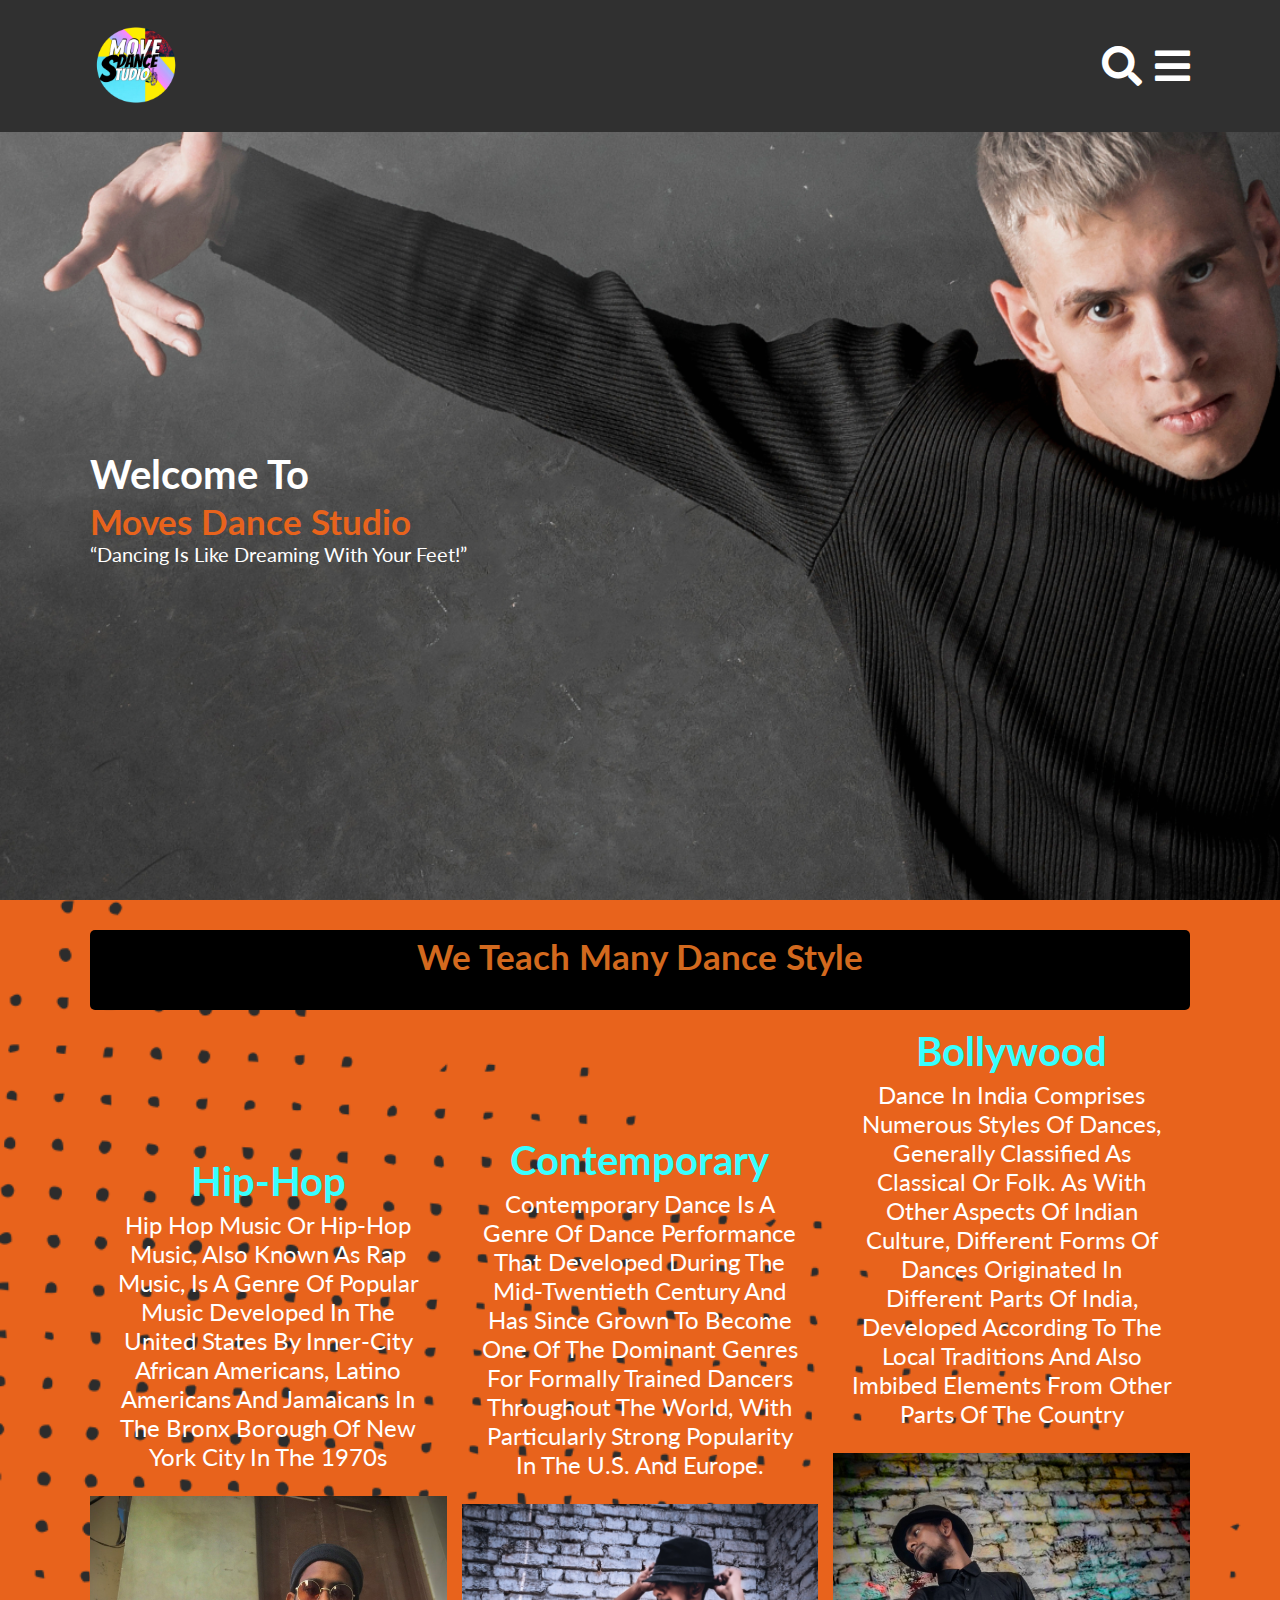
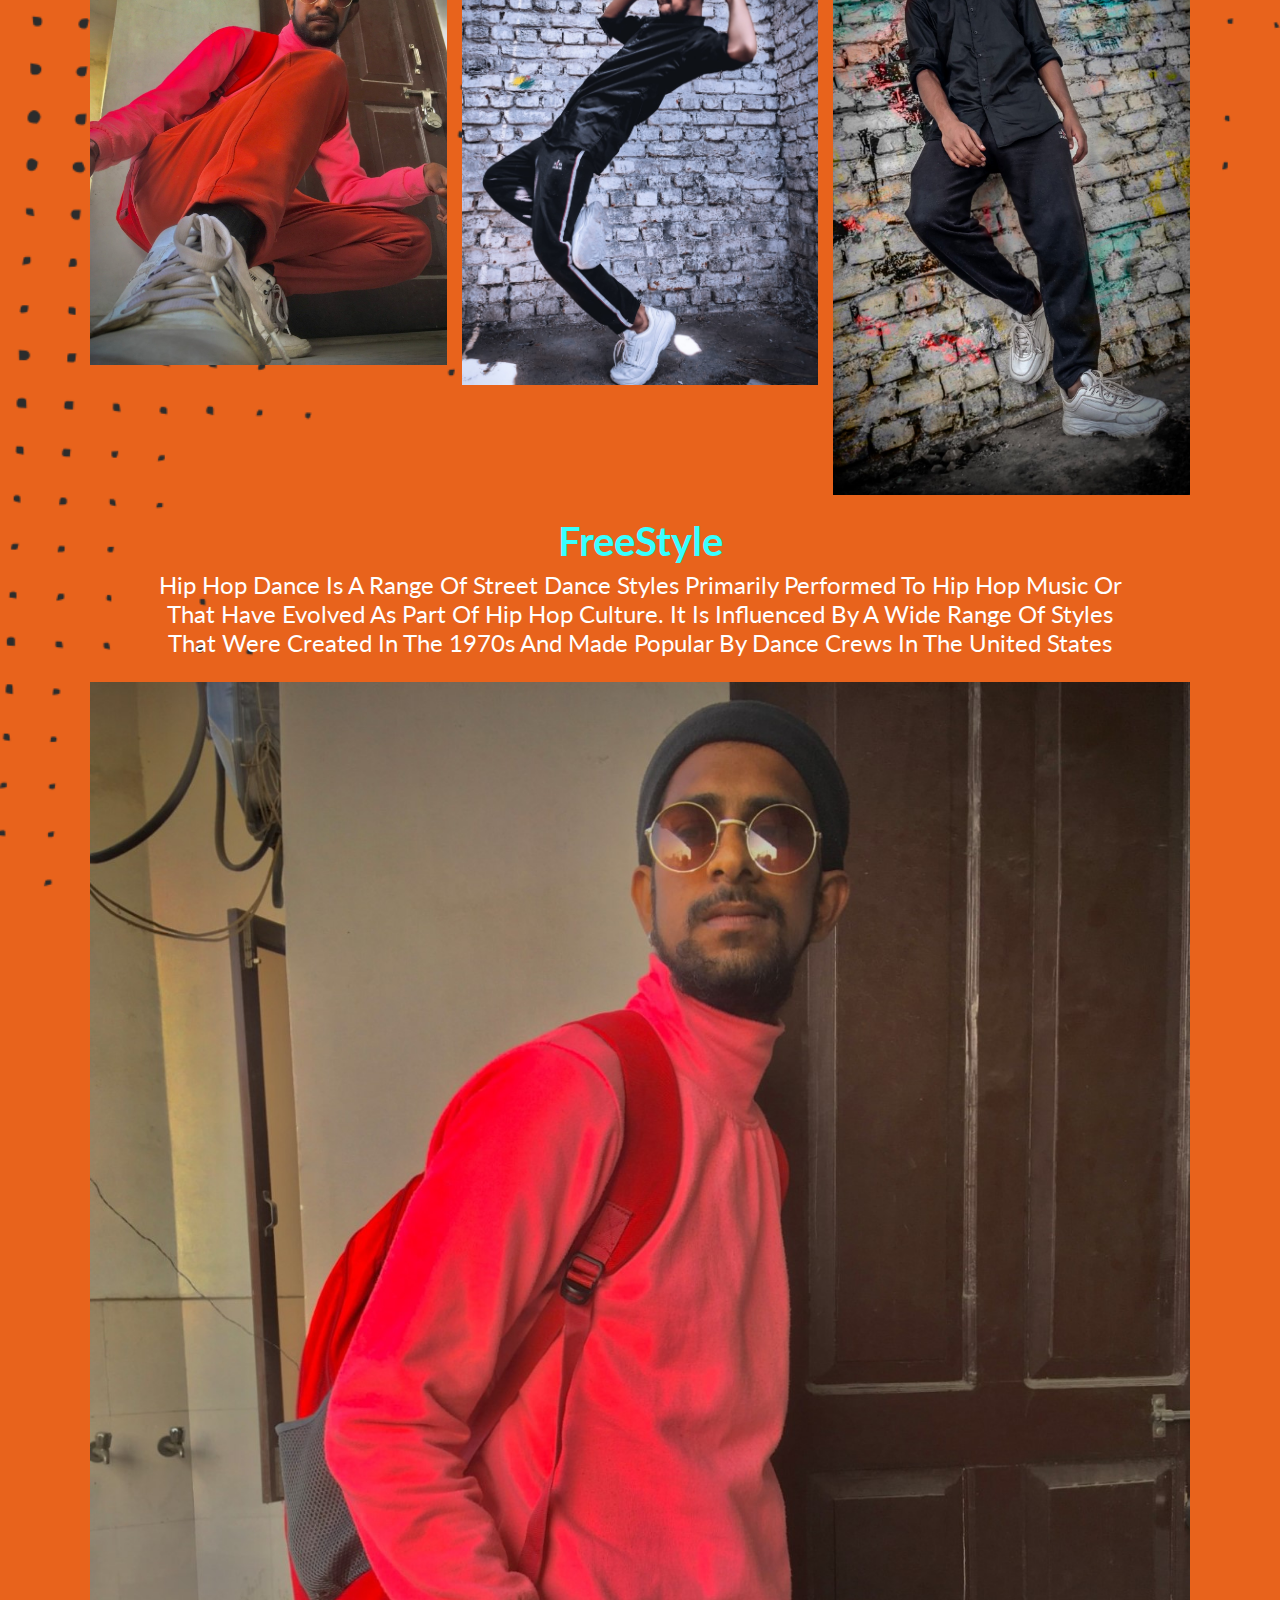
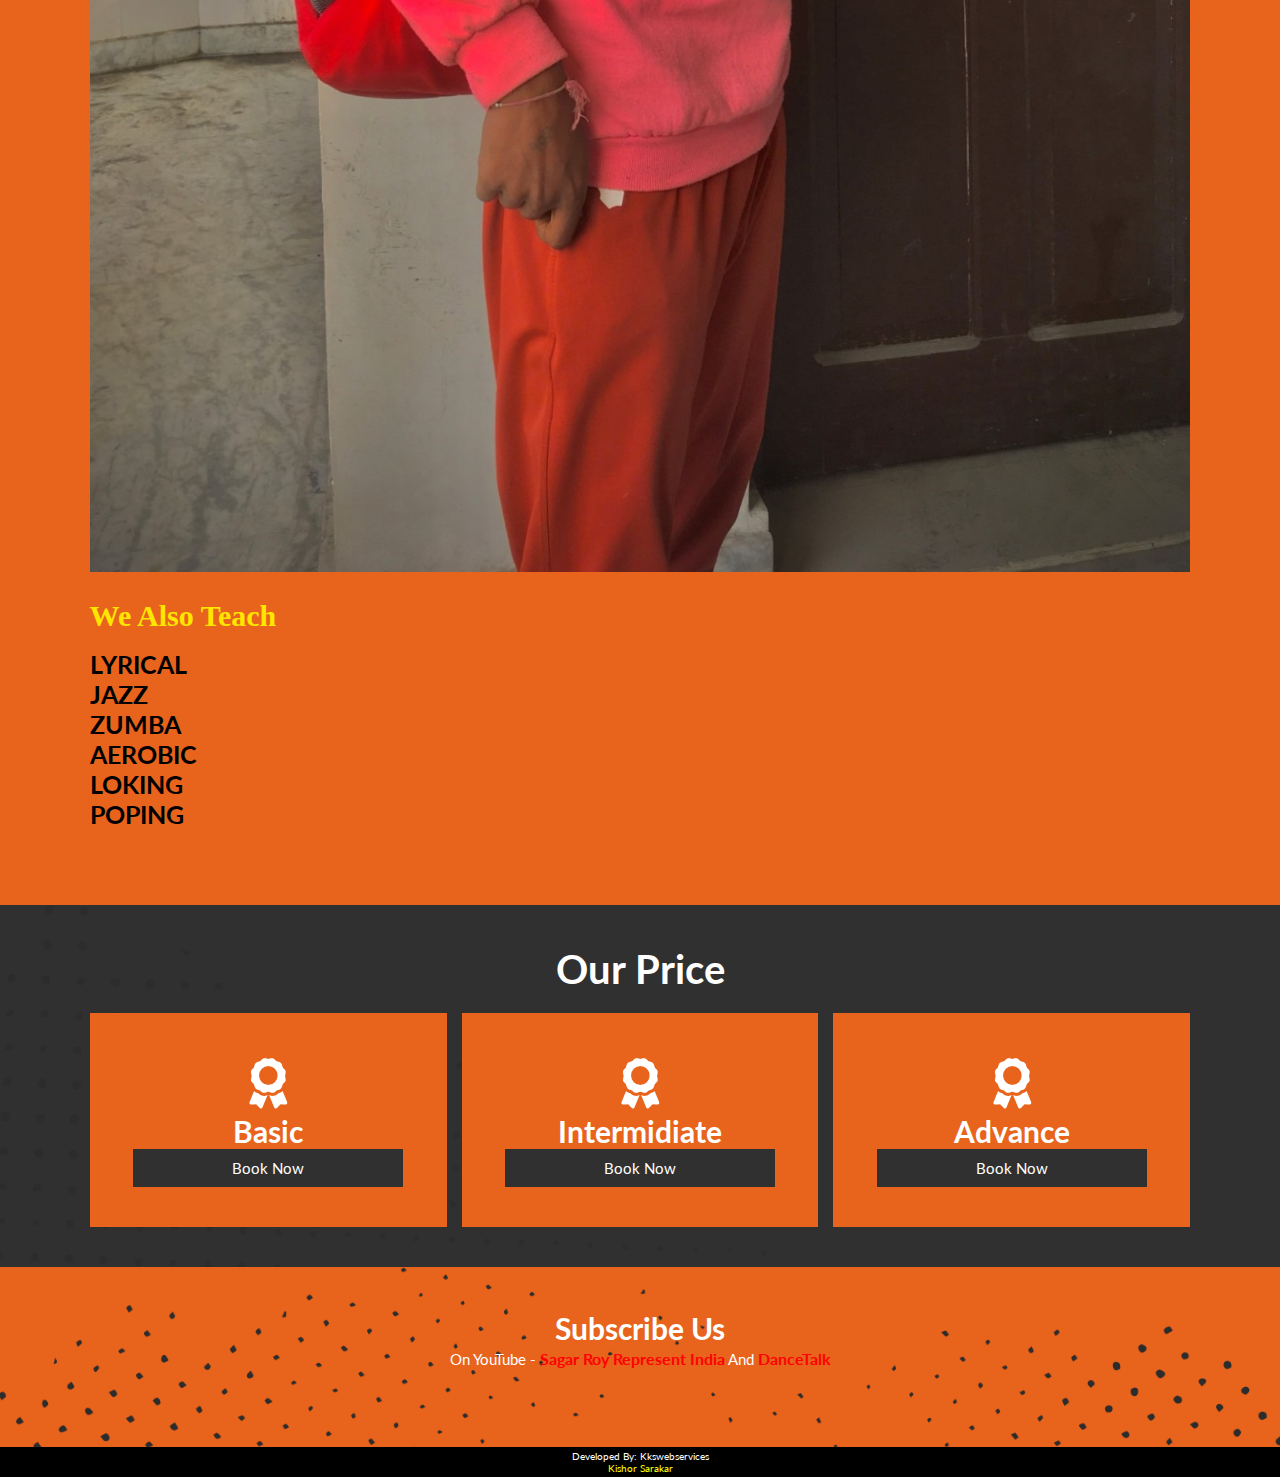
==== index.html @ 4393532c "dance website" ====
<!DOCTYPE html>
<html lang="en">
<head>
    <meta charset="UTF-8">
    <meta http-equiv="X-UA-Compatible" content="IE=edge">
    <meta name="viewport" content="width=device-width, initial-scale=1.0">
    <link rel="stylesheet" href="style.css">
    <link rel="stylesheet" href="fontawesome-free-5.15.3-web/css/all.min.css">
</head>
<body>
   <header class="header">
       <a href="index.html"><img src="images/logo.png" alt=""></a>
       <nav class="navbar">
           <a href="index.html">home</a>
           <a href="dance.html">dance</a>
           <a href="achivment.html">Our Achivments</a>
           <a href="about.html">about</a>
           <a href="contectus.html">contact</a>
       </nav>
       <div class="icons">
           <div id="search-bar" class="fas fa-search"></div>
           <div id="menu-bar" class="fas fa-bars"></div>
       </div>

      <form action="" id="search-form">
          <input type="search" placeholder="search here">
      </form>
   </header>
   
<!-- main background -->

<div class="background-main">

    <div class="main-background-content">
        <h1>Welcome to <h2>moves dance studio</h2> </h1>
    <p> “Dancing is like dreaming with your feet!”</p>
    <!-- <a href="#">Register now</a> -->
    </div>
    
</div>


<!-- dance tour  -->


<div class="main-dance">
     <div class="hline">
         <h1>We teach many dance style </h1> <br>
     </div>
    

<div class="mian-dance-inner">
    
    <div class="inner-dance">
        <div class="dance-headings">
            <h1>Hip-Hop</h1>
        <p>Hip hop music or hip-hop music, also known as rap music, is a genre of popular music developed in the United States by inner-city African Americans, Latino Americans and Jamaicans in the Bronx borough of New York City in the 1970s </p>
        </div>
        <img src="images/dance1.jpg" alt="">
        <!-- <div class="dance-content">
            <h2>America</h2>
            <p>Lorem ipsum dolor sit amet consectetur adipisicing elit. Inventore reiciendis numquam atque sequi</p>
        </div> -->
    </div>

    <div class="inner-dance">
        <div class="dance-headings">
            <h1>Contemporary</h1>
        <p>Contemporary dance is a genre of dance performance that developed during the mid-twentieth century and has since grown to become one of the dominant genres for formally trained dancers throughout the world, with particularly strong popularity in the U.S. and Europe.</p>
        </div>
        <img src="images/dance2.jpg" alt="">
        <!-- <div class="dance-content">
            <h2>America</h2>
            <p>Lorem ipsum dolor sit amet consectetur adipisicing elit. Inventore reiciendis numquam atque sequi</p>
        </div> -->
    </div>

    <div class="inner-dance">
        <div class="dance-headings">
            <h1>Bollywood</h1>
        <p>Dance in India comprises numerous styles of dances, generally classified as classical or folk. As with other aspects of Indian culture, different forms of dances originated in different parts of India, developed according to the local traditions and also imbibed elements from other parts of the country</p>
        </div>
        <img src="images/dance3.jpg" alt="">
        <!-- <div class="dance-content">
            <h2>America</h2>
            <p>Lorem ipsum dolor sit amet consectetur adipisicing elit. Inventore reiciendis numquam atque sequi</p>
        </div> -->
    </div>
    <div class="inner-dance">
        <div class="dance-headings">
            <h1>FreeStyle</h1>
        <p>Hip hop dance is a range of street dance styles primarily performed to hip hop music or that have evolved as part of hip hop culture. It is influenced by a wide range of styles that were created in the 1970s and made popular by dance crews in the United States</p>
        </div>
        <img src="images/dance4.jpg" alt="">
        <!-- <div class="dance-content">
            <h2>America</h2>
            <p>Lorem ipsum dolor sit amet consectetur adipisicing elit. Inventore reiciendis numquam atque sequi</p>
        </div> -->

        <br>
        <div class="hp">
           <p> We also teach </p> <br><h1>LYRICAL <br> JAZZ <br> ZUMBA <br> AEROBIC <br> LOKING <br> POPING </h1>
        </div>
    </div>
</div>
</div>


<!-- pricing -->
<div id="price" class="main-pricing-container">

<h1>our Price</h1>

<div class="main-price">
    <div class="inner-price">
        <i class="fas fa-award"></i>
        <div class="price-content">
            <h2>Basic</h2>
            <!-- <p>Lorem ipsum dolor sit amet consectetur adipisicing elit. Vitae, modi cupiditate, beatae rerum hic necessitatibus perspiciatis vero.</p> -->
        </div>
        <a href="https://instagram.com/official_sagar47?utm_medium=copy_link">Book Now</a>
    </div>

    <div class="inner-price">
        <i class="fas fa-award"></i>
        <div class="price-content">
            <h2>Intermidiate</h2>
            <!-- <p>Lorem ipsum dolor sit amet consectetur adipisicing elit. Vitae, modi cupiditate, beatae rerum hic necessitatibus perspiciatis vero.</p> -->
        </div>
        <a href="https://instagram.com/official_sagar47?utm_medium=copy_link">Book now</a>
    </div>

    <div class="inner-price">
        <i class="fas fa-award"></i>
        <div class="price-content">
            <h2>Advance</h2>
            <!-- <p>Lorem ipsum dolor sit amet consectetur adipisicing elit. Vitae, modi cupiditate, beatae rerum hic necessitatibus perspiciatis vero.</p> -->
        </div>
        <a href="https://instagram.com/official_sagar47?utm_medium=copy_link">Book Now</a>
    </div>
</div>
</div>


<!-- Amazing dance -->
<!-- <div class="amazing-dance">
    <h1>Amazing dance</h1>
    <div class="main-amazing">
        <div class="inner-amazing">
            <img src="images/amazing dance.png" alt="">
        </div>

        <div class="inner-amazing">
            <div class="amazing-content">
                <h1>Amazing dance</h1>
            <p>Lorem ipsum dolor sit amet consectetur adipisicing elit. Consequatur aliquam odit, saepe voluptatum expedita aspernatur? Enim sequi voluptatum fugiat quo qui necessitatibus exercitationem dolorum impedit. Voluptates totam ex suscipit cum?</p>
            <a href="#">Register now</a>
            </div>
            
        </div>
    </div>

    <div class="main-amazing">
    
        <div class="inner-amazing">
            <div class="amazing-content">
                <h1>Amazing dance</h1>
            <p>Lorem ipsum dolor sit amet consectetur adipisicing elit. Consequatur aliquam odit, saepe voluptatum expedita aspernatur? Enim sequi voluptatum fugiat quo qui necessitatibus exercitationem dolorum impedit. Voluptates totam ex suscipit cum?</p>
            <a href="#">Register now</a>
            </div>
            
        </div>
        <div class="inner-amazing">
            <img src="images/best dance.png" alt="">
        </div>
    </div>
</div> -->


<!-- subscribe us -->

<div class="subscribe">
    <div class="subscribe-content">
        <h1>Subscribe us</h1>
        <p>On YouTube - <a href="https://www.youtube.com/channel/UCKkzRZsokFdk34BXrUN_YpA">Sagar roy represent india</a> And <a href="https://www.youtube.com/channel/UC9u3RUuyw-11o5Kxoy6QAow">DanceTalk</a></p> <br>
        
    </div>
    
    
</div>


<footer>
    <p>developed By: kkswebservices<br>
    <a href="https://instagram.com/itz.kishor?utm_medium=copy_link"> Kishor Sarakar</a></p>
  </footer>

















    <script src="script.js"></script>
</body>
</html>
---- style.css ----
@import url('https://fonts.googleapis.com/css2?family=Lato:ital,wght@0,100;0,400;0,700;0,900;1,300;1,400&family=Montserrat:ital,wght@0,100;0,400;0,600;0,700;1,100&family=Roboto:wght@100;300;400;500;700&display=swap');
:root{
    --maincolor:#e8631c;
    --seondcolor:#303030;
}
*{
    font-family: 'Lato', sans-serif;
    box-sizing: border-box;
    transition: all .2s linear;
    text-decoration: none;
    text-transform: capitalize;
    outline: none;
    margin: 0;
    padding: 0;
}
html{
    font-size: 62.5%;
    scroll-behavior: smooth;
    overflow-x: hidden;
}
::-webkit-scrollbar{
width: 10px;
}
::-webkit-scrollbar-track{
    background-color: var(--seondcolor);
}
::-webkit-scrollbar-thumb{
    
    background: var(--maincolor);
}
.header{
    position: fixed;
    top: 0;
    left: 0;
    right: 0;
    display: flex;
    justify-content: space-between;
    align-items: center;
    background: var(--seondcolor);
    padding: 2rem 7%;
    z-index: 100000;
    /* margin: 20px; */
}
.header img{
    width: 90px;
}
.icons div{
    margin-left: 1rem;
    font-size: 4rem;
    color: white;
    cursor: pointer;
}
.icons div:hover{
    color: var(--maincolor);
}
.navbar.active{
left: 0;
}
.navbar{
    position: absolute;
    top: 100%;
    left: -100%;
    right: 0;
    width: 100%;
    height: 100vh;
    background: var(--maincolor);
    text-align: center;
}
.navbar a{
    align-items: center;
    display: block;
    font-size: 35px;
    color: white;
    font-weight: bold;
    margin: 1.5rem;
    padding: 1rem;
}
.navbar a:hover{
    color: var(--seondcolor);
    letter-spacing: 3px;
}
form{
    position: absolute;
    top: -105%;
    right: 2rem;
    width: 50%;
}
form.active{
    top: 105%;
}
form input{
    padding: 1.5rem;
    width: 100%;
    background: var(--maincolor);
    border: 1px solid black;
    border-radius: 15px;
    color: white;
}
.background-main{
    background: url(images/Background\ image.png);
    width: 100%;
    height: 100vh;

    background-repeat: no-repeat;
    background-size: cover;
    padding: 0 7%;
}
.main-background-content{
    position: absolute;
    top: 50%;
    width: 50%;
}
.main-background-content h1{
    color: white;
    font-size: 40px;
    font-weight: bolder;
    margin-bottom: 2px;
}
.main-background-content p{
    color: white;
    line-height: 2.5rem;
    font-size: 2rem;
    margin-bottom: 30px;
}
.main-background-content a{
    padding: 1rem 4rem;
    background: var(--maincolor);
    color: white;
    font-size: 1.5rem;
}
.main-background-content a:hover{
    letter-spacing: 5px;
    border-radius: 15px;
}
.main-dance{
    background: url(images/Shape.png) var(--maincolor);
 
    background-size: contain;
    background-repeat: no-repeat;
    padding: 3rem 7%;
}
.dance-headings{
    text-align: center;
    width: 90%;
    margin: 0 auto;
}
.dance-headings h1{
    color: #38ffff;
    font-size: 40px;
    padding: .5rem 0;
}
.dance-headings p{
    color: white;
    font-size: 2.4rem;
    margin-bottom: 25px;
}
.mian-dance-inner{
    display: flex;
    justify-content: center;
    align-items: center;
    flex-wrap: wrap;
    gap: 15px;
}
.hline h1{
    text-align: center;
    font-size: 3.5rem;
    background-color: black;
    color: chocolate;
    border-radius: 5px;
    height: 80px;
    padding-top: 5px;
}
.hp h1{
    padding-top: 4px;
    height: 230px;
    font-size: 25px;
}
.hp p{
    padding-top: 25px;
    font-size: 30px;
    color: rgb(255, 230, 0);
    font-weight: bolder;
    font-family: 'Times New Roman', Times, serif;
}
.inner-dance{
    flex: 1 1 300px;
}
.inner-dance img{
    width: 100%;
}
.inner-dance img:hover{
    transform: translateY(-20px);
}
.dance-content{
    width: 100%;
    padding: 2rem ;
    background: var(--seondcolor);
}
.dance-content h2{
    color: white;
    font-size: 2rem;
    padding: .5rem 0;
}
.dance-content p{
    color: white;
    font-size: 1.5rem;
}
.main-pricing-container{
    background: url(images/Shape.png) var(--seondcolor);
    background-repeat: no-repeat;
    padding: 4rem 7%;
}
.main-pricing-container h1{
    color: white;
    font-size: 40px;
    text-align: center;
    margin-bottom: 20px;
}
.main-price{
    display: flex;
    justify-content: center;
    align-items: center;
    flex-wrap: wrap;
    gap: 15px;
}
.inner-price{
    flex: 1 1 300px;
    background: var(--maincolor);
    padding: 4rem 1rem;
    text-align: center;
}
.inner-price i{
    color: white;
    font-size: 50px;
    padding: .5rem 0;
    cursor: pointer;
}
.inner-price i:hover{
    transform: scale(1.1);
}
.price-content h2{
    color: white;
    font-size: 30px;
}
.price-content p{
    font-size: 1.5rem;
    color: white;
    padding: 1rem 0;
    margin-bottom: 15px;
}
.inner-price a{
    padding: 1rem 3rem;
    background: var(--seondcolor);
    color: white;
    font-size: 1.5rem;
    width: 80%;
    display: block;
    margin: 0 auto;
}
.inner-price a:hover{
    letter-spacing: 3px;
    border-radius: 15px;
}
.amazing-dance{
 padding: 2rem 7%;   
 background: var(--seondcolor);
}
.amazing-dance h1{
    color: white;
    font-size: 40px;
    text-align: center;
    margin-bottom: 20px;
}
.main-amazing{
    display: flex;
    justify-content: center;
    align-items: center;
    flex-wrap: wrap;
  
    background: var(--maincolor);
}
.inner-amazing{
    flex: 1 1 45rem;
    height: 100%;
}
.inner-amazing img{
    width: 100%;
    height: 100%;
}
.amazing-content{
    padding: 0 2rem;
    text-align: center;
}
.amazing-content h1{
    color: white;
    font-size: 35px;
    margin-bottom: 30px;

}
.amazing-content p{
    color: white;
    font-size: 1.5rem;
    margin-bottom: 30px;
    line-height: 2.5rem;
}
.amazing-content a{
    display: block;
    width: 90%;
    background: var(--seondcolor);
    color: white;
    padding: 1rem 2rem;
    margin: 0 auto;
    font-size: 1.5rem;
}
.amazing-content a:hover{
    letter-spacing: 3px;
    border-radius: 15px;
}
.subscribe{
    background: url(images/subscribe.png) var(--maincolor);
    background-size: cover;
    background-repeat: no-repeat;
    width: 100%;
    height: 20vh;
    padding: 6rem 7%;
    display: flex;
    justify-content: center;
    align-items: center;
    text-align: center;
}
.subscribe a{
    color: red;
    font-size: 16px;
    font-weight: bolder;
    cursor: pointer;
}

.subscribe-content{
    width: 50%;
}
.subscribe-content h1{
    color: white;
    font-size: 30px;

}
.subscribe-content p{
    color: white;
    font-size: 1.5rem;
    line-height: 2.5rem;
    margin-bottom: 20px;
}
.subscribe-content .myform{
    width: 100%;
}
.subscribe-content .myform input{
    width: 70%;
    padding: 1rem 2rem;
    border-radius: 15px;
    margin-bottom: 20px;
    border: 0;
}
.subscribe-content .myform span{
    padding: 1rem 2rem;
    background: var(--seondcolor);
    color: white;
    font-size: 1.4rem;
    cursor: pointer;
}
.subscribe-content .myform span:hover{
    letter-spacing: 3px;
}
.main-background-content h2{
    color: #e8631c;
    font-size: 35px;
    padding-top: 0%;
    transition: width 2s, height 4s;
}















@media (max-width:767px) {
    html{
        font-size: 50%;
    }
    .main-background-content p{
        margin-bottom: 20px;
    }

    .main-background-content{
        top: 40%;
        width: 80%;
        
    }
    .subscribe-content{
        width: 80%;
    }
}








/* about */
.container{
    height: 200vh;
    width: 100%;
    background-color: indianred;
   
}
    /* background-color: black; */

.container img{
    margin-top: 124px;
    height: 200px;
    width: 200px;
    align-items: center;
    justify-content: center;
    text-align: center;
    display: block;
    margin-left: auto;
    margin-right: auto;
    
    
}
.container h1{
    font-size: 30px;
    text-align: center;
    color: rgb(0, 0, 0);
    text-shadow: rgb(0, 0, 0);
    text-decoration: underline overline wavy blue;
}

.container h2{
    padding-top: 80px;
    margin-left: auto;
    margin-right:auto ;
    width: 80%;
    color: rgb(223, 238, 20);
    font-size: 30px;
    font-family: Verdana, Geneva, Tahoma, sans-serif;
}

.dancecontainer{
    align-items: center;
    justify-content: center;
    text-align: center;
    display: block;
    margin-left: auto;
    margin-right: auto;
    margin-top: 160px;
}

.contact{
    align-items: center;
    justify-content: center;
    text-align: center;
    display: block;
    margin-left: auto;
    margin-right: auto;
    margin-top: 123px;  
    background-color: grey;
    height: 200vh;
}
.contact h1{
    font-size: 55px;
    color: rgb(243, 243, 243);
    font-weight: bolder;
    padding-top: 30%;
    font-family: monospace;
    
}

.contact h2{
    font-family: monospace;
    font-size: 25px;
    color: rgb(243, 243, 243);
    font-weight: bolder;
}
.add{
    padding-top: 20px;
}
.add h3{
    font-size: 15px;
    padding-top: 5px;
    color: antiquewhite;
}
.meadia img{
    margin-top: 25px;
    height: 77px;
    width: 60px;
}
.meadia1 img{
  
    height: 77px;
    width: 60px;
   margin-left: 40%;
   

}
.meadia1{
    height: 20vh;
    width: 100%;
    justify-content: center;
    background-color: rgb(226, 109, 0);
    align-items: center;
}
.meadia1 h3{
    margin-left: 38%;   
}
/* achivments */


.k{
    margin: auto;
    padding-top: 59px;
    width: 420;
    padding-bottom: 30px;

}

.achivcontainer{
    align-items: center;
    justify-content: center;
    text-align: center;
    display: block;
    margin-left: auto;
    margin-right: auto;
    margin-top: 124px;
}
.achivcontainer h1{
    font-size: 30px;
    text-align: center;
    color: rgb(224, 103, 103);
    text-shadow: rgb(207, 14, 14);
    font-family: sans-serif;
    background-color: rgb(230, 243, 53);
    padding-bottom: 30px;
}

.image img{
    /* height: 420px; */
    width: 320px;
    margin-left: auto;
    margin-right: auto;
    padding-top: 25px;
}
.image h2{
/* padding: 2px, 6px ,6px,2px; */
width: 350px;
margin-left: auto;
margin-right: auto;
font-size: 21px;
padding-bottom: 20px ;
}


footer {
    text-align: center;
    padding: 3px;
    background-color: rgb(0, 0, 0);
    color: white;
    
  }
  footer a{
      color: yellow;
  }
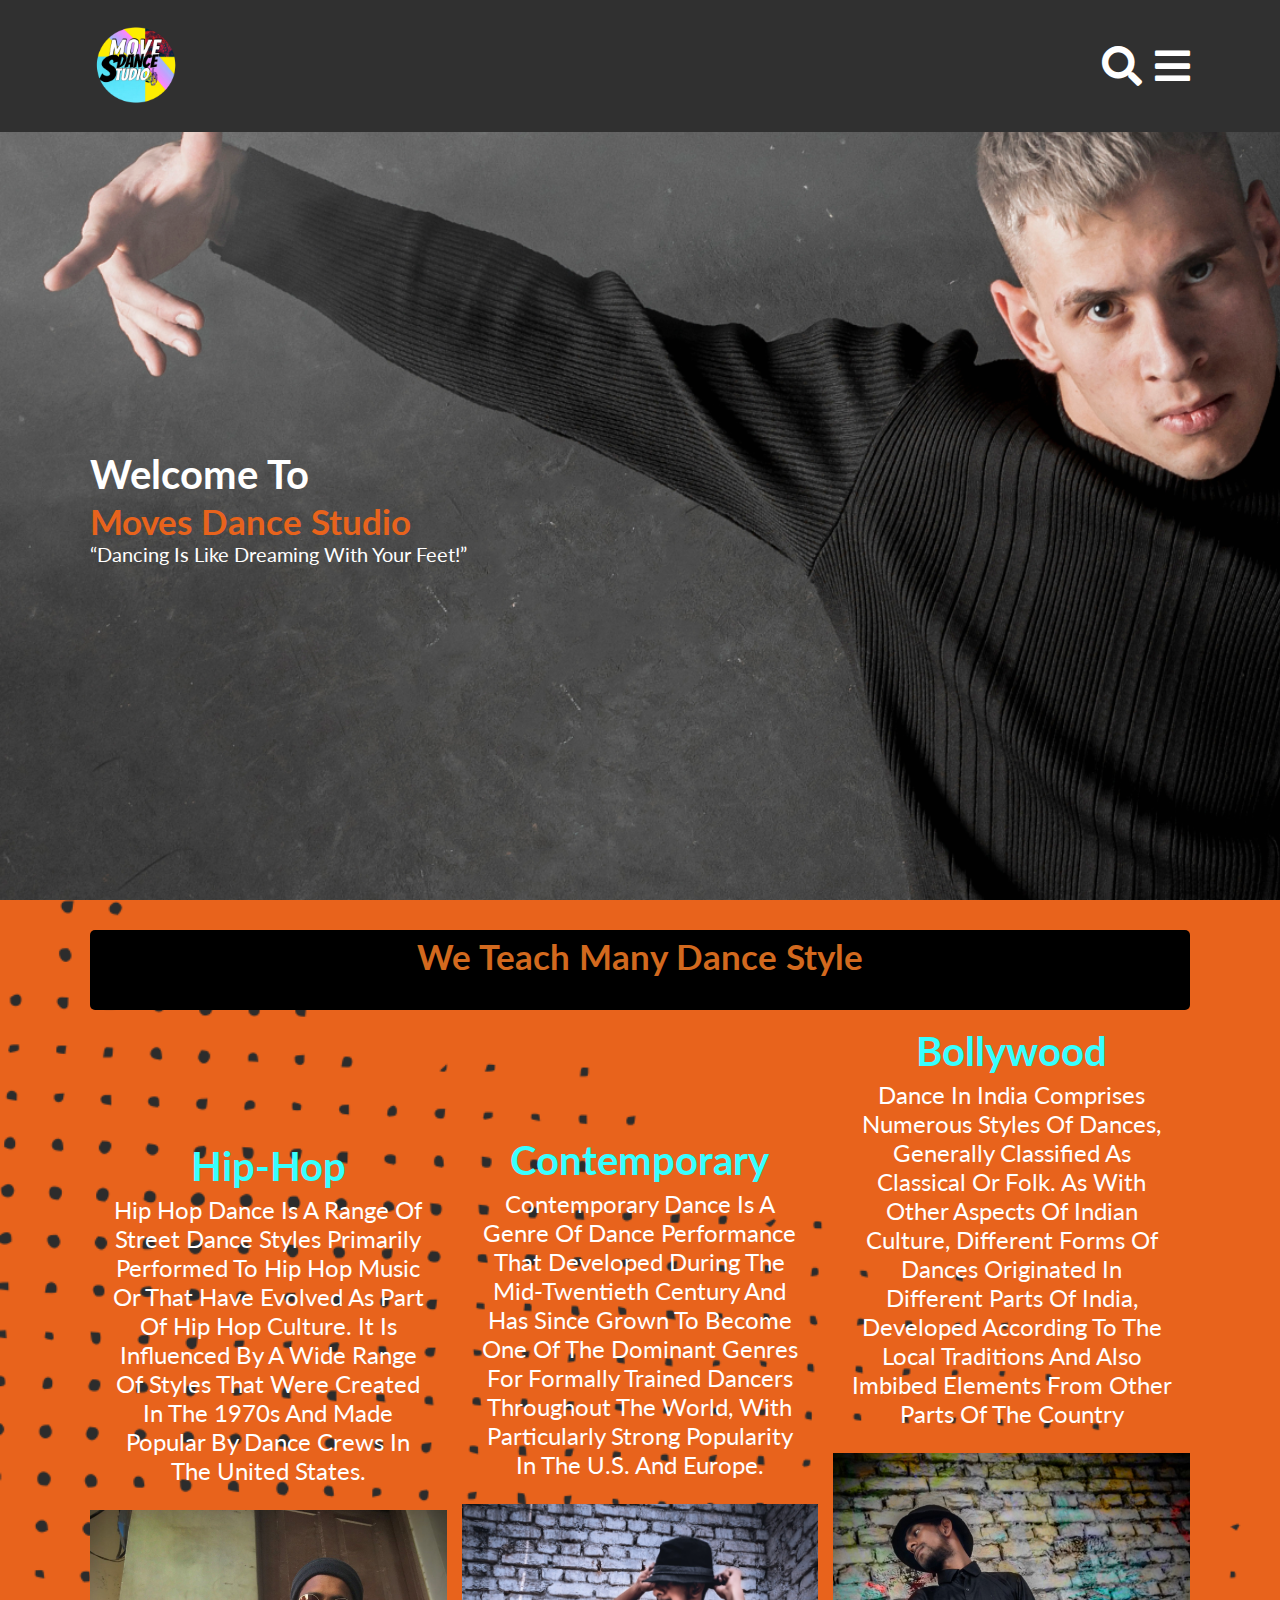
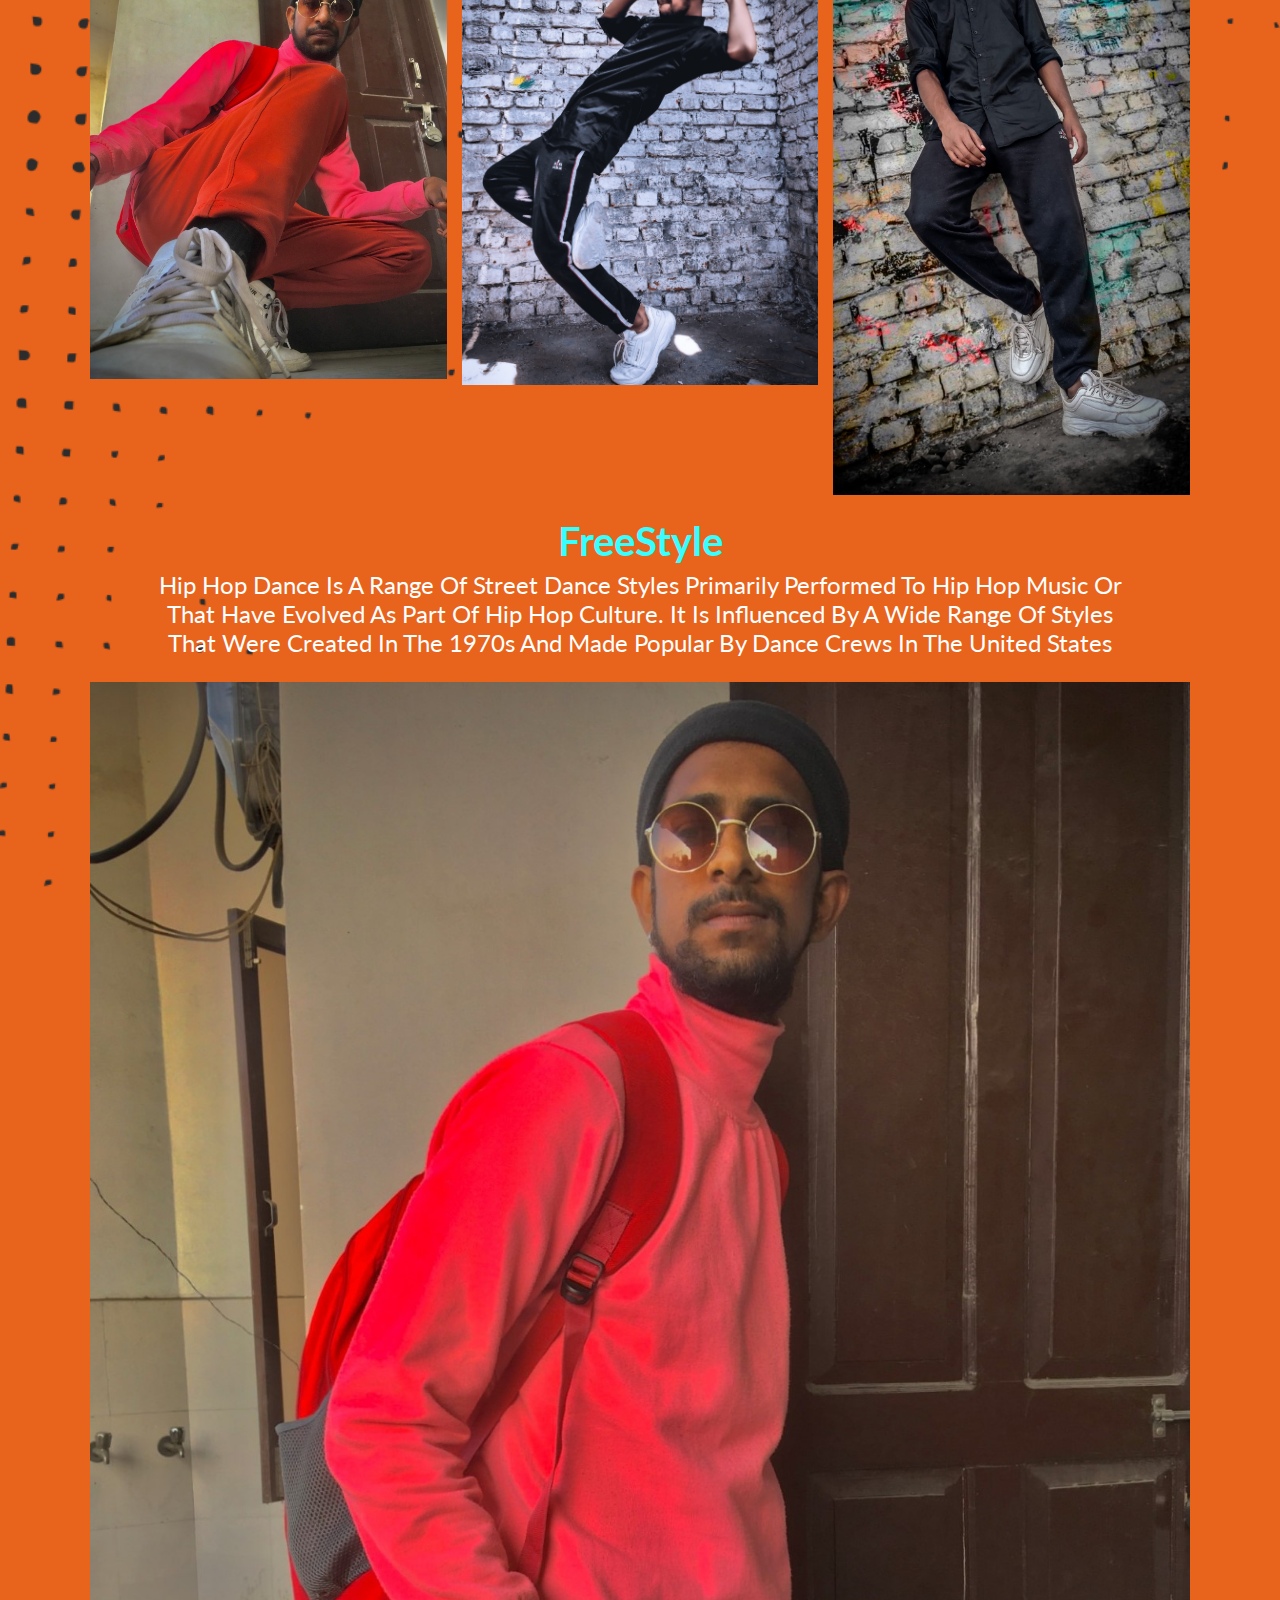
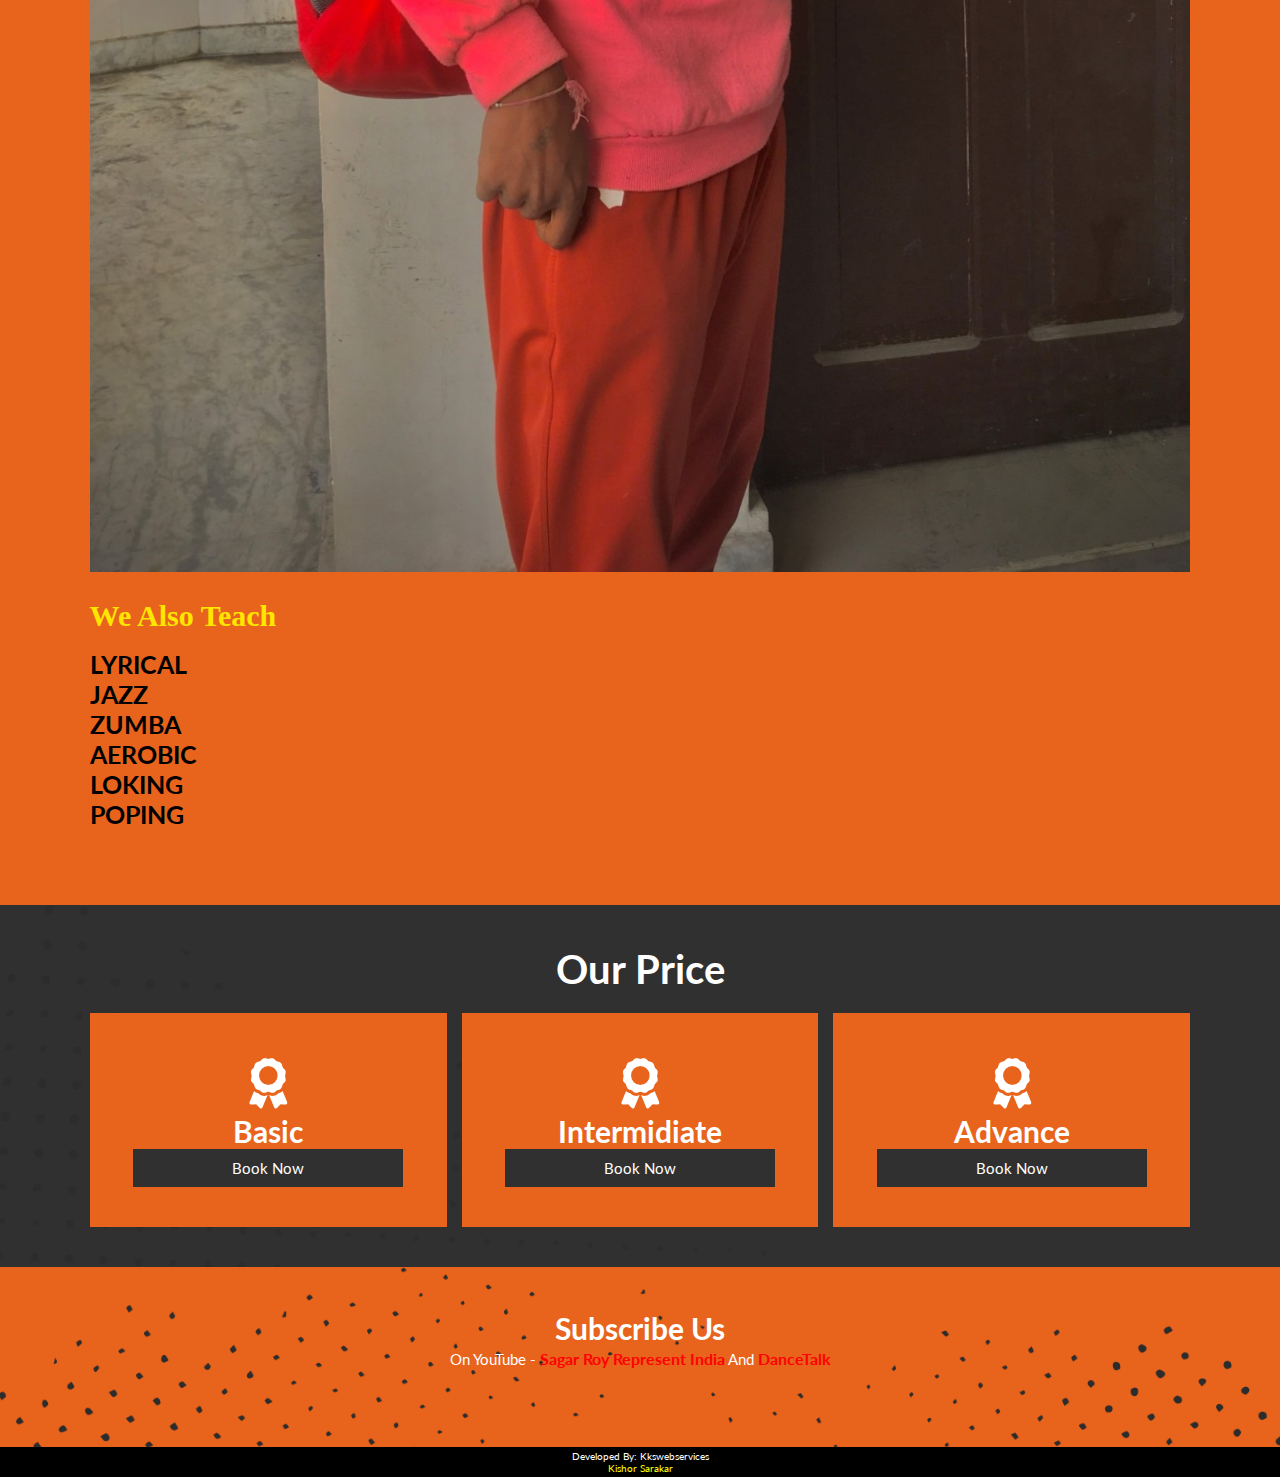
==== commit e11f8492: "new changes" ====
--- a/index.html
+++ b/index.html
@@ -54,7 +54,7 @@
     <div class="inner-dance">
         <div class="dance-headings">
             <h1>Hip-Hop</h1>
-        <p>Hip hop music or hip-hop music, also known as rap music, is a genre of popular music developed in the United States by inner-city African Americans, Latino Americans and Jamaicans in the Bronx borough of New York City in the 1970s </p>
+        <p>Hip hop dance is a range of street dance styles primarily performed to hip hop music or that have evolved as part of hip hop culture. It is influenced by a wide range of styles that were created in the 1970s and made popular by dance crews in the United States.</p>
         </div>
         <img src="images/dance1.jpg" alt="">
         <!-- <div class="dance-content">
@@ -213,4 +213,4 @@
 
     <script src="script.js"></script>
 </body>
-</html>+</html>
